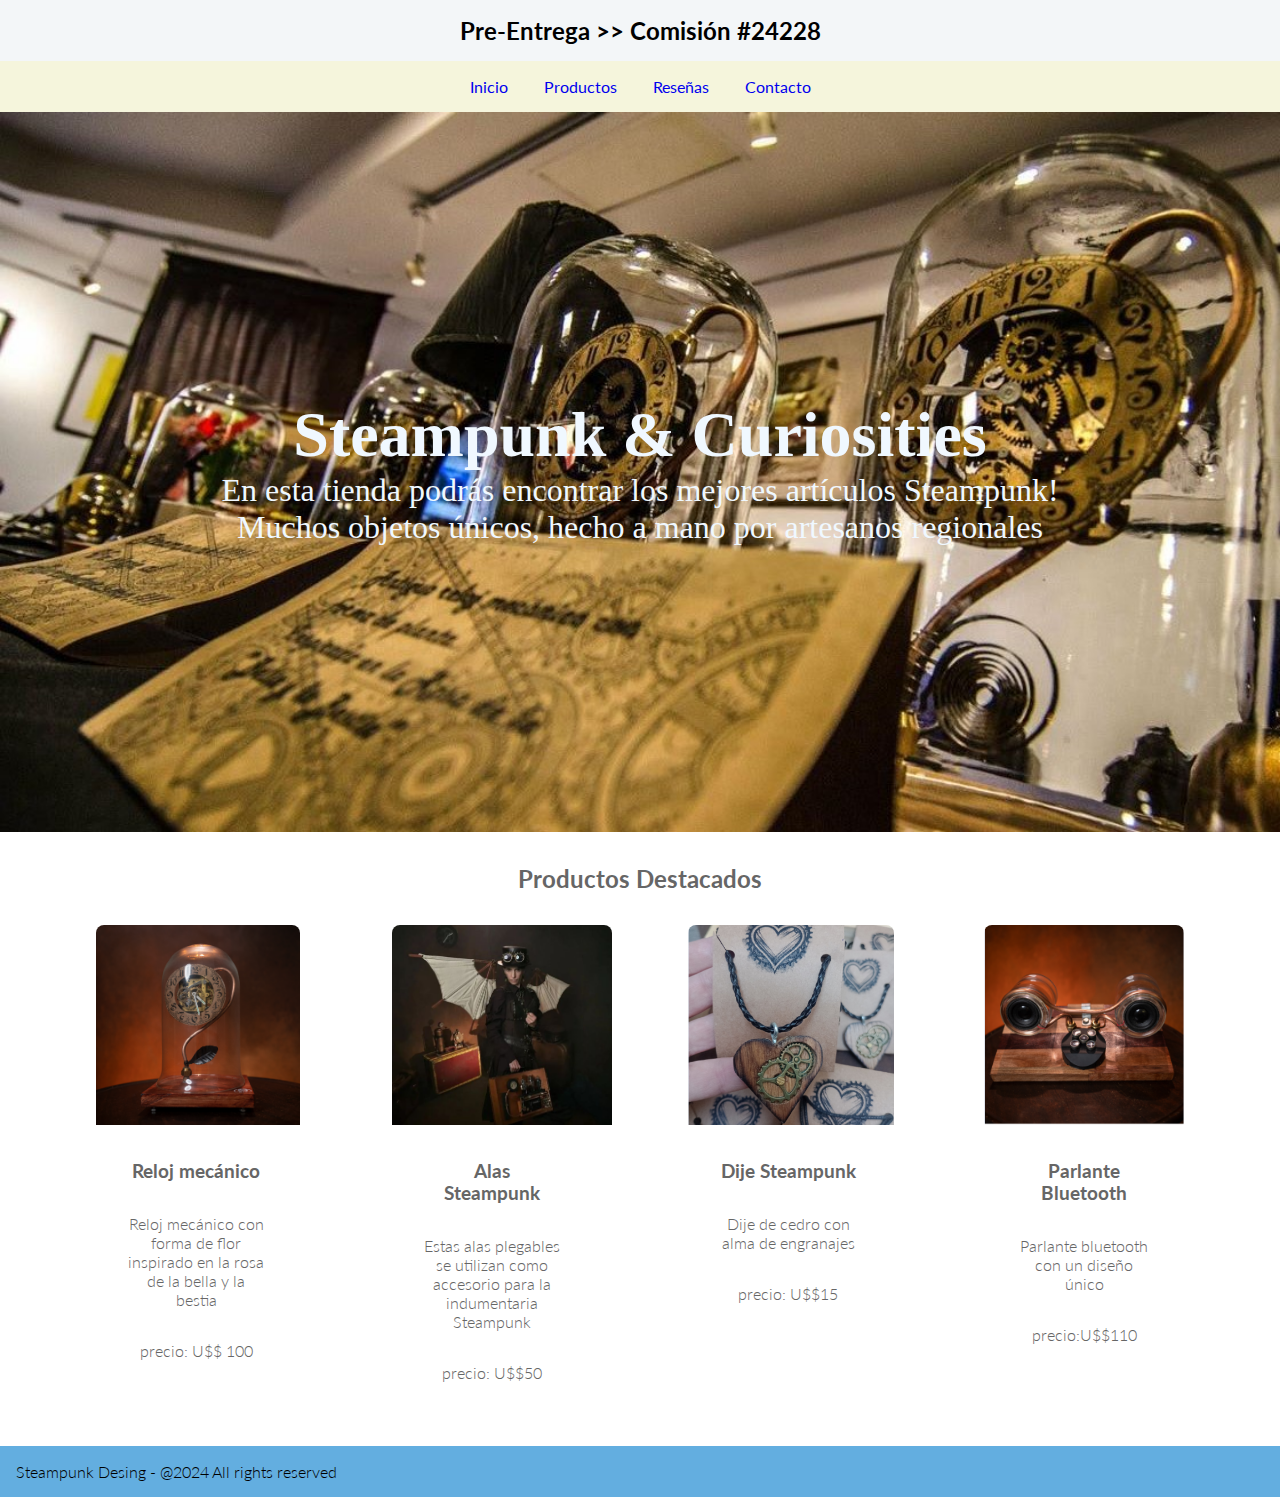
==== index.html @ 208df28b "first commit" ====
<!DOCTYPE html>
<html lang="en">
<head>
    <meta charset="UTF-8">
    <meta name="viewport" content="width=device-width, initial-scale=1.0">
    <link rel="stylesheet" href="./css/style.css">
    <title>Pre-Entrega >> Comisión #24228</title>
</head>
<body>
    <header>

        <h2>Pre-Entrega >> Comisión #24228</h2>

    </header>
    <nav>
        <ul>
            <li>
                <a href="../index.html">Inicio</a>
            </li>
            <li>
                <a href="./pages/productos.html">Productos</a>
            </li>
            <li>
                <a href="./pages/resenia.html">Reseñas</a>
            </li>
            
            <li>
                <a href="./pages/Formulario.html">Contacto</a>
            </li>

        </ul>

    </nav>

    <main>

        <h1 class="slide_title" style="color: aliceblue;">Steampunk & Curiosities</h1>
        <p class="slide_title" style="color: aliceblue;">En esta tienda podrás encontrar los mejores artículos Steampunk!</p> 
        <p class="slide_title" style="color: aliceblue;">Muchos objetos únicos, hecho a mano por artesanos regionales</p>      
    </main>


    <!--El section agregar productos en forma de card-->
    <section>

        <h2>Productos Destacados</h2>
        <div class="container">
            <div class="card">
                <a href="./pages/productos.html">
                    <!--Ver como armar un container de imagen-->
                    <img src="/assets/img/reloj2.PNG" alt="imagen de relojes">
                    <div class="item"> <!--Contenedor para el titulo-->
                        <h3>Reloj mecánico</h3>
                        <p>Reloj mecánico con forma de flor inspirado en la rosa de la bella y la bestia </p>
                        <p>precio: U$$ 100</p>
                    </div>
                </a>
                
            </div> 
       
            <div class="card">
                <a href="./pages/productos.html">
                    <!--Ver como armar un container de imagen-->
                    <img src="/assets/img/Ropa.PNG" alt="imagen de ropa">
                    <div class="item"> <!--Contenedor para el titulo-->
                        <h3>Alas Steampunk </h3>
                        <p>Estas alas plegables se utilizan como accesorio para la indumentaria Steampunk</p>
                        <p>precio: U$$50</p>
                    </div>
                </a>
                
            </div>
        
            <div class="card">
                <a href="./pages/productos.html">
                    <!--Ver como armar un container de imagen-->
                    <img src="/assets/img/Joya.PNG" alt="imagen de joyeria">
                    <div class="item"> <!--Contenedor para el titulo-->
                        <h3>Dije Steampunk</h3>
                        <p>Dije de cedro con alma de engranajes</p>
                        <p>precio: U$$15</p>
                    </div>
                </a>
                
            </div>
        
            <div class="card">
                <a href="./pages/productos.html">
                    <!--Ver como armar un container de imagen-->
                    <img src="/assets/img/Parlante.PNG" alt="imagen decoracion">
                    <div class="item"> <!--Contenedor para el titulo-->
                        <h3>Parlante Bluetooth</h3>
                        <p>Parlante bluetooth con un diseño único</p>
                        <p>precio:U$$110</p>
                    </div>
                </a>
                
            </div>
        </div>


    </section>

    <footer>
        Steampunk Desing - @2024 All rights reserved
    </footer>


</body>
</html>
---- css/style.css ----
@import url('https://fonts.googleapis.com/css2?family=Lato:ital,wght@0,100;0,300;0,400;0,700;0,900;1,100;1,300;1,400;1,700;1,900&display=swap');


* {
    box-sizing: border-box;
    margin: 0;
    padding: 0;
}

:root {
    font-family: "Lato", sans-serif;
    font-weight: 300;
    font-style: normal;
}


body {
    grid-template-areas: "header"
        "menu"
        "main"
        "Productos Destacados"
        "formulario"
        "footer";
    grid-template-rows: auto auto 5fr auto auto;
    grid-column: 1fr;

    header {
        grid-area: header;
        background-color: #f3f6f8;
        padding: 1rem;

        h2 {
            /* background-color: rgb(248, 244, 244);> */
            text-align: center;

        }
    }

    nav {
        grid-area: menu;
        background-color: beige;
        padding: 1rem;
        font-weight: 400;


        ul {
            list-style: none;
            text-align: center;

            li {
                display: inline;
                margin: 1rem;
                padding: o 1rem;

                a {
                    text-decoration: none
                }

                & a:hover {
                    color: aqua;
                    background-color: rgb(163, 163, 48);
                }
            }
        }

        ;

    }

    main {
        grid-area: main;
        background-image: url("/assets/img/Relojrecortado.jpeg");
        height: 80vh;
        background-repeat: no-repeat;
        background-size: cover;
        display: flex;
        font-size: xx-large;
        font-family: 'Times New Roman', Times, serif;
        flex-direction: column;
        align-items: center;
        justify-content: center;
        flex-direction: column;



    }

    section1 {
        grid-area: formulario;
        font-family: Arial, sans-serif;
        background-color: #f4f4f4;
        display: flex;
        justify-content: center;
        align-items: center;
        height: 100vh;

    }
    
        

        .form-container {
            background-color: #ffffff;
            padding: 20px;
            border-radius: 8px;
            box-shadow: 0 4px 8px rgba(0, 0, 0, 0.1);
            width: 100%;
            max-width: 400px;
        }

        form h2 {
            text-align: center;
            margin-bottom: 20px;
            color: #333;
        }

        label {
            display: block;
            margin-bottom: 5px;
            color: #666;
        }

        input[type="text"],
        input[type="email"] {
            width: 100%;
            padding: 10px;
            margin-bottom: 15px;
            border: 1px solid #ddd;
            border-radius: 5px;
            font-size: 16px;
        }

        input[type="text"]:focus,
        input[type="email"]:focus {
            border-color: #007bff;
            outline: none;
        }

        button {
            width: 100%;
            padding: 10px;
            background-color: #007bff;
            color: white;
            border: none;
            border-radius: 5px;
            font-size: 16px;
            cursor: pointer;
        }

        button:hover {
            background-color: #0056b3;
        }

    }

    section {
        grid-area: Productos Destacados;
        text-align: center;

        h2 {
            margin: 2rem;
            color: #666;

        }

        h3 {
            margin: 2rem;
            color: #666;

        }

        p {
            margin: 2rem;
            color: #666;
            justify-content: space-evenly;
        }

        .container {
            display: flex;
            flex-wrap: wrap;
            justify-content: space-evenly;



            .card {

                width: 200px;


                a {
                    text-decoration: none;

                    img {
                        border-radius: 0.5rem 0.5rem 0 0;
                        width: auto;
                        height: 200px;

                    }

                }
            }

        }

    }

    footer {
        grid-area: footer;
        background-color: #63aee0;
        padding: 1rem;
        margin-top: 2rem;

        p {
            text-align: center;
        }
    }
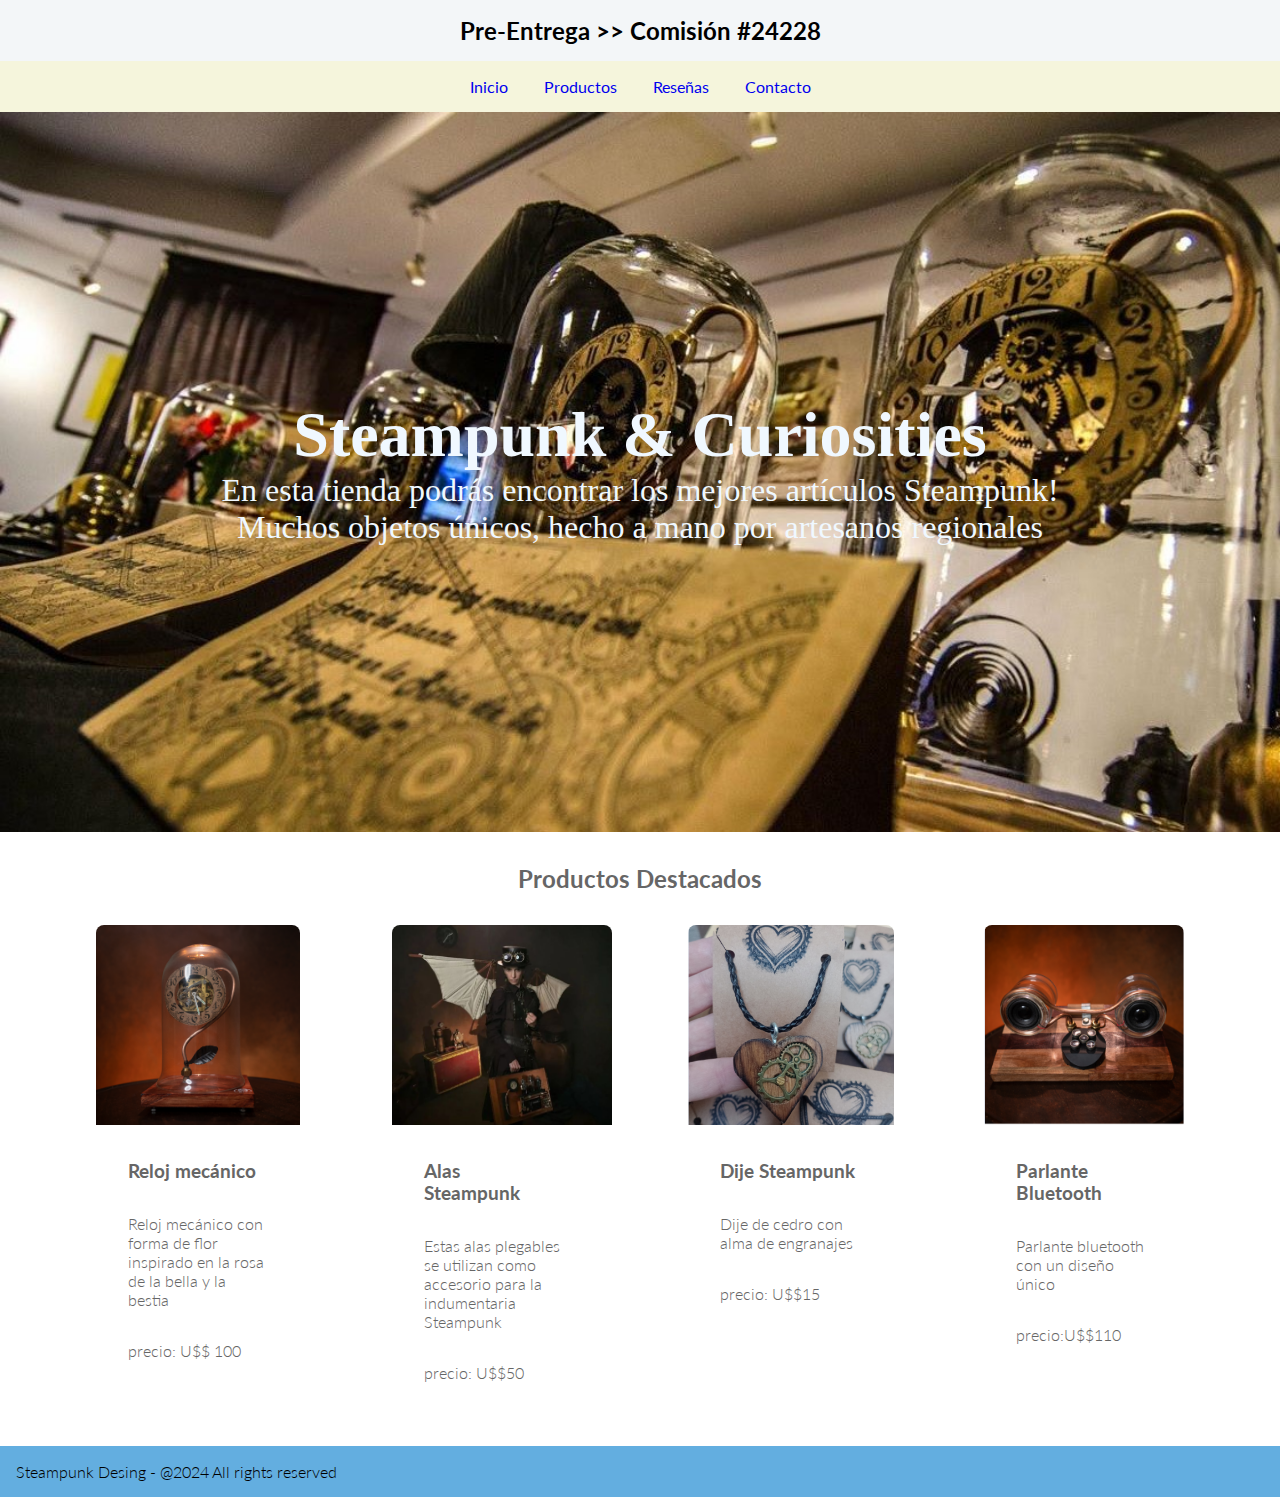
==== commit 7aa8a637: "version 1.0.0" ====
--- a/index.html
+++ b/index.html
@@ -15,7 +15,7 @@
     <nav>
         <ul>
             <li>
-                <a href="../index.html">Inicio</a>
+                <a href="./index.html">Inicio</a>
             </li>
             <li>
                 <a href="./pages/productos.html">Productos</a>
@@ -48,7 +48,7 @@
             <div class="card">
                 <a href="./pages/productos.html">
                     <!--Ver como armar un container de imagen-->
-                    <img src="/assets/img/reloj2.PNG" alt="imagen de relojes">
+                    <img src="./assets/img/reloj2.PNG" alt="imagen de relojes">
                     <div class="item"> <!--Contenedor para el titulo-->
                         <h3>Reloj mecánico</h3>
                         <p>Reloj mecánico con forma de flor inspirado en la rosa de la bella y la bestia </p>
@@ -61,7 +61,7 @@
             <div class="card">
                 <a href="./pages/productos.html">
                     <!--Ver como armar un container de imagen-->
-                    <img src="/assets/img/Ropa.PNG" alt="imagen de ropa">
+                    <img src="./assets/img/Ropa.PNG" alt="imagen de ropa">
                     <div class="item"> <!--Contenedor para el titulo-->
                         <h3>Alas Steampunk </h3>
                         <p>Estas alas plegables se utilizan como accesorio para la indumentaria Steampunk</p>
@@ -74,7 +74,7 @@
             <div class="card">
                 <a href="./pages/productos.html">
                     <!--Ver como armar un container de imagen-->
-                    <img src="/assets/img/Joya.PNG" alt="imagen de joyeria">
+                    <img src="./assets/img/Joya.PNG" alt="imagen de joyeria">
                     <div class="item"> <!--Contenedor para el titulo-->
                         <h3>Dije Steampunk</h3>
                         <p>Dije de cedro con alma de engranajes</p>
@@ -87,7 +87,7 @@
             <div class="card">
                 <a href="./pages/productos.html">
                     <!--Ver como armar un container de imagen-->
-                    <img src="/assets/img/Parlante.PNG" alt="imagen decoracion">
+                    <img src="./assets/img/Parlante.PNG" alt="imagen decoracion">
                     <div class="item"> <!--Contenedor para el titulo-->
                         <h3>Parlante Bluetooth</h3>
                         <p>Parlante bluetooth con un diseño único</p>
--- a/css/style.css
+++ b/css/style.css
@@ -69,7 +69,7 @@
 
     main {
         grid-area: main;
-        background-image: url("/assets/img/Relojrecortado.jpeg");
+        background-image: url("../assets/img/Relojrecortado.jpeg");
         height: 80vh;
         background-repeat: no-repeat;
         background-size: cover;
@@ -154,7 +154,7 @@
 
     section {
         grid-area: Productos Destacados;
-        text-align: center;
+        text-align:center;
 
         h2 {
             margin: 2rem;
@@ -178,6 +178,7 @@
             display: flex;
             flex-wrap: wrap;
             justify-content: space-evenly;
+            text-align: left;
 
 
 
